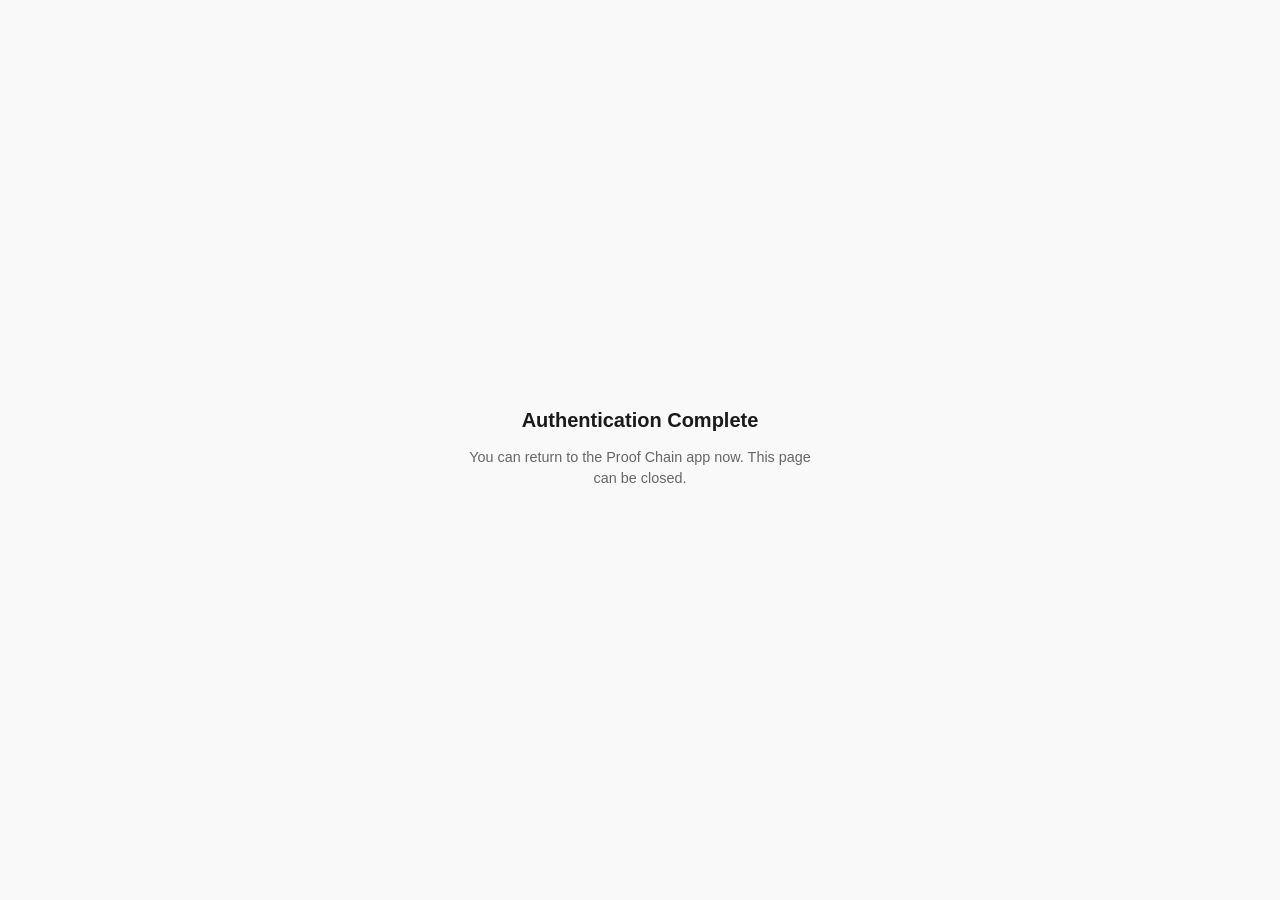
==== auth/callback/index.html @ e48105a0 "Serve proof.parkinsad.com as the canonical auth callback host GitHub Pages allows one custom domain " ====
<!DOCTYPE html>
<html lang="en">
<head>
  <meta charset="UTF-8">
  <meta name="viewport" content="width=device-width, initial-scale=1.0">
  <title>Proof Chain – Authentication</title>
  <style>
    body {
      font-family: -apple-system, BlinkMacSystemFont, sans-serif;
      display: flex;
      align-items: center;
      justify-content: center;
      min-height: 100vh;
      margin: 0;
      background: #f9f9f9;
      color: #1a1a1a;
    }
    .container {
      text-align: center;
      padding: 2rem;
      max-width: 360px;
    }
    h1 { font-size: 1.25rem; font-weight: 600; margin-bottom: 0.5rem; }
    p  { font-size: 0.9rem; color: #666; line-height: 1.5; }
  </style>
</head>
<body>
  <div class="container">
    <h1>Authentication Complete</h1>
    <p>You can return to the Proof Chain app now. This page can be closed.</p>
  </div>
</body>
</html>
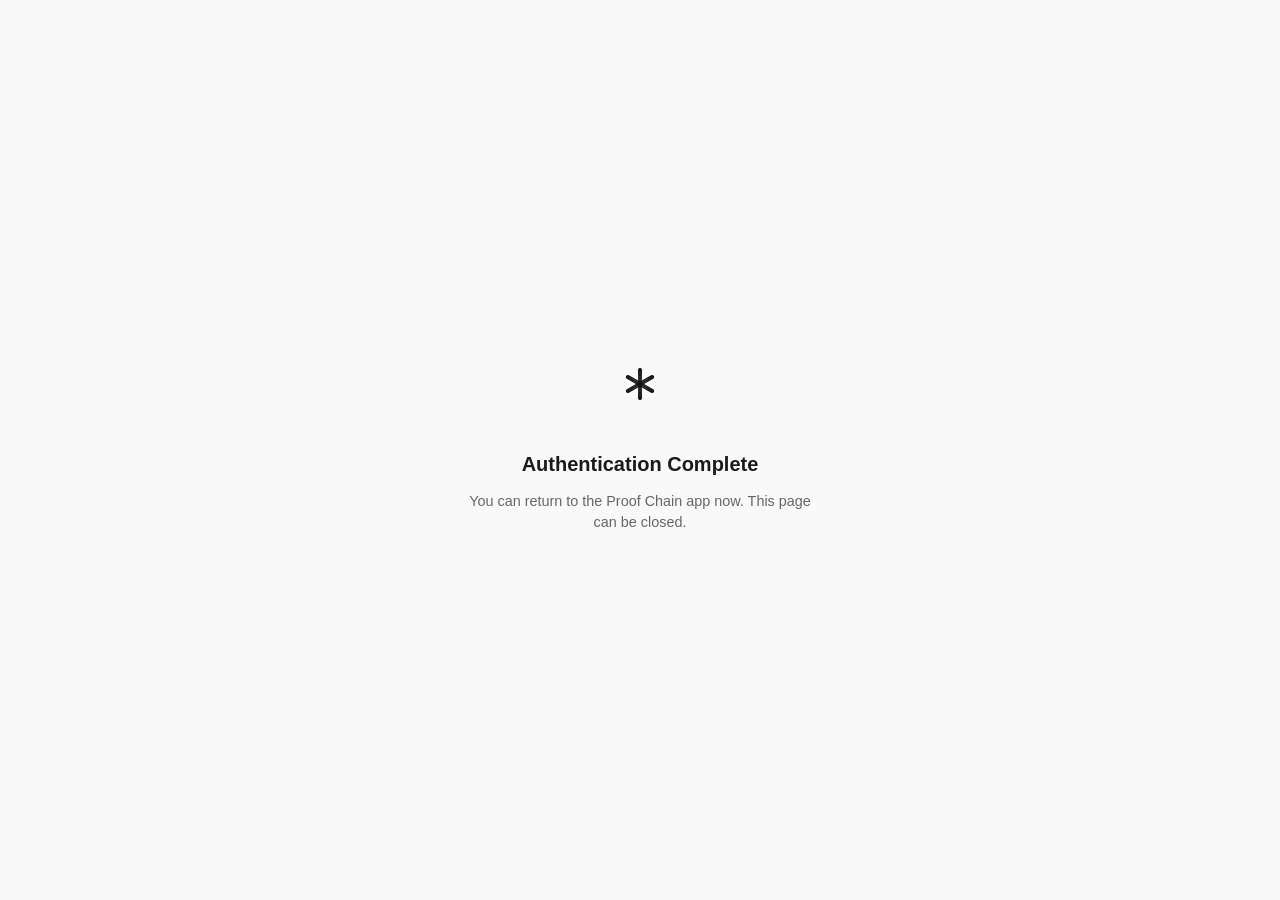
==== commit b1b6cfaa: "Use the animated Proof Chain mark across the site Replaces the static icon.png logo with the six-bar" ====
--- a/auth/callback/index.html
+++ b/auth/callback/index.html
@@ -5,6 +5,9 @@
   <meta name="viewport" content="width=device-width, initial-scale=1.0">
   <title>Proof Chain – Authentication</title>
   <style>
+    /* The mark is inlined rather than pulled from /proof-mark.css on purpose:
+       this is the page the confirmation link lands on, so it must render with
+       no external request. Keep it in sync with /proof-mark.css. */
     body {
       font-family: -apple-system, BlinkMacSystemFont, sans-serif;
       display: flex;
@@ -22,10 +25,61 @@
     }
     h1 { font-size: 1.25rem; font-weight: 600; margin-bottom: 0.5rem; }
     p  { font-size: 0.9rem; color: #666; line-height: 1.5; }
+
+    .proof-mark {
+      --proof-mark-size: 64px;
+      --proof-mark-bar: calc(var(--proof-mark-size) / 20);
+      position: relative;
+      display: inline-block;
+      width: var(--proof-mark-size);
+      height: var(--proof-mark-size);
+      margin-bottom: 1.25rem;
+      color: #111;
+    }
+    .proof-mark > span { position: absolute; top: 50%; left: 50%; width: 0; height: 0; }
+    .proof-mark > span > i {
+      position: absolute;
+      top: calc(var(--proof-mark-size) / -4);
+      left: calc(var(--proof-mark-bar) / -2);
+      width: var(--proof-mark-bar);
+      height: calc(var(--proof-mark-size) / 2);
+      border-radius: var(--proof-mark-bar);
+      background: linear-gradient(to bottom, currentColor, transparent);
+      background: linear-gradient(to bottom, currentColor, color-mix(in srgb, currentColor 30%, transparent));
+      animation: proof-mark-pulse 1.5s ease-in-out infinite;
+    }
+    .proof-mark > span:nth-child(1) { transform: rotate(0deg); }
+    .proof-mark > span:nth-child(2) { transform: rotate(60deg); }
+    .proof-mark > span:nth-child(3) { transform: rotate(120deg); }
+    .proof-mark > span:nth-child(4) { transform: rotate(180deg); }
+    .proof-mark > span:nth-child(5) { transform: rotate(240deg); }
+    .proof-mark > span:nth-child(6) { transform: rotate(300deg); }
+    .proof-mark > span:nth-child(1) > i { animation-delay: 0s; }
+    .proof-mark > span:nth-child(2) > i { animation-delay: 0.25s; }
+    .proof-mark > span:nth-child(3) > i { animation-delay: 0.5s; }
+    .proof-mark > span:nth-child(4) > i { animation-delay: 0.75s; }
+    .proof-mark > span:nth-child(5) > i { animation-delay: 1s; }
+    .proof-mark > span:nth-child(6) > i { animation-delay: 1.25s; }
+    @keyframes proof-mark-pulse {
+      0%, 100% { transform: scaleY(0.3); opacity: 0.4; }
+      50%      { transform: scaleY(1);   opacity: 1; }
+    }
+    @media (prefers-reduced-motion: reduce) {
+      .proof-mark > span > i { animation: none; transform: scaleY(0.85); opacity: 0.85; }
+    }
+
+    @media (prefers-color-scheme: dark) {
+      body { background: #111; color: #f2f2f2; }
+      p { color: #9a9a9a; }
+      .proof-mark { color: #f2f2f2; }
+    }
   </style>
 </head>
 <body>
   <div class="container">
+    <span class="proof-mark" role="img" aria-label="Proof Chain">
+      <span><i></i></span><span><i></i></span><span><i></i></span><span><i></i></span><span><i></i></span><span><i></i></span>
+    </span>
     <h1>Authentication Complete</h1>
     <p>You can return to the Proof Chain app now. This page can be closed.</p>
   </div>
